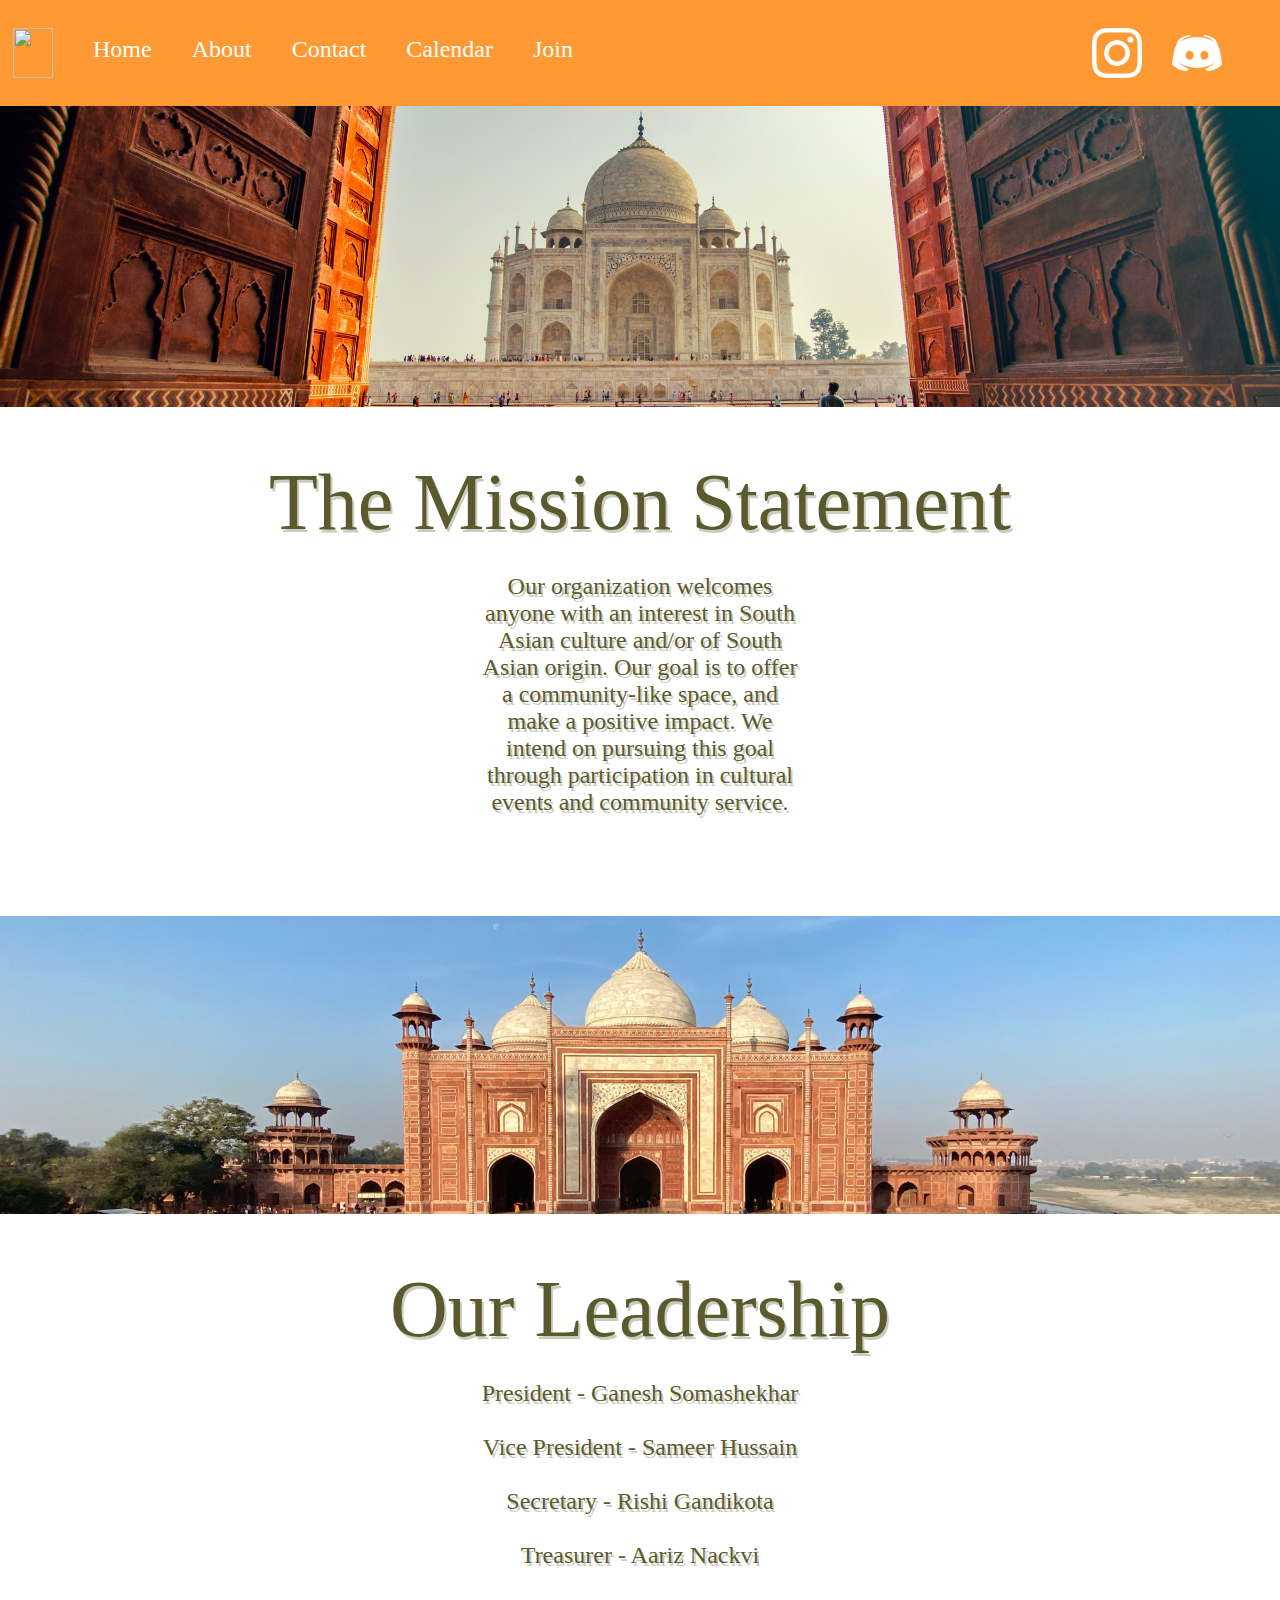
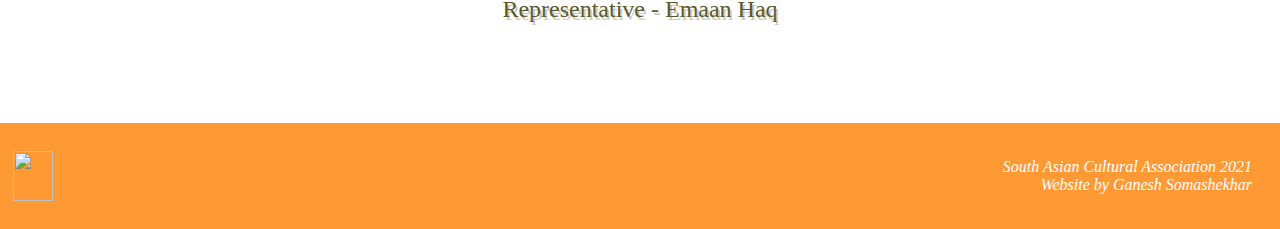
==== about.html @ 5bf3312b "first commit" ====
<!DOCTYPE html>

<html>

<title>
    About
</title>

<head>

    <meta charset="utf-8" />
    <title>
        Page Title
    </title>

    <link rel="stylesheet"  href="styles.css">





</head>

<body>


    <div class="container">

    
    <div class="nav-wrapper">
    <div class="left-side">


        <div class="logo">
            <a href="index.html">
                <img src="images/sacaweblogo.png" a href="about.html" width="40" height="50" >
              </a>
            
        </div>

        

        <div class="nav-link-wrapper">
            <a href="index.html"> Home </a>

        </div>
        
        <div class="nav-link-wrapper">
            <a href="about.html"> About </a>

        </div>

        <div class="nav-link-wrapper">
            <a href="contact.html"> Contact </a>

        </div>

        <div class="nav-link-wrapper">
            <a href="calendar.html"> Calendar </a>

        </div>

        <div class="nav-link-wrapper">
            <a href="join.html"> Join </a>

        </div>
        

    </div>
    <div class="right-side">

        <div class="insta-logo">

            
            <a href="https://www.instagram.com/southasianculturalassociation/" target="_blank" rel="noopener noreferrer">
                <img src="images/instalogo.png"  width="50" height="50"  >
              </a>
        </div>
        
            <div class="discord-logo">
                <a href="https://discord.gg/c4SbURvfE7" target="_blank" rel="noopener noreferrer">
                    <img src="images/discordlogo.png"  width="50" height="50" >
                  </a>
            </div>
              

        
        

    </div>
    
      


    </div>

    <div class="container2">

        

        <div class="img">
            <div class="fade-in">
                <img src="images/sacawebphoto3.jpg" alt="Temple" style="width:100%;">
            </div>
        </div>

        <div class="aboutus" >


            
            <div class="fade-in">

                
                The Mission Statement
            </div>
            
        </div>

        <div class="aboutus-message">

            <div class="fade-in">
                Our organization welcomes anyone with an interest in South Asian culture and/or of South Asian origin.
                 Our goal is to offer a community-like space, and make a positive impact. 
                 We intend on pursuing this goal through participation in cultural events and community service.
                
            </div>




        </div>

        <div class="img">
            <div class="fade-in">
                <img src="images/sacawebphoto4.jpg" alt="Temple" style="width:100%;">
            </div>
        </div>


        <div class="aboutus" >


            
            <div class="fade-in">

                
                Our Leadership
            </div>
            
        </div>

        <div class="aboutus-message">

            <div class="fade-in">
                President - Ganesh Somashekhar
                <br>
                <br>
                Vice President - Sameer Hussain
                <br>
                <br>
                Secretary - Rishi Gandikota
                <br>
                <br> 
                Treasurer - Aariz Nackvi
                <br>
                <br>
                Representative - Emaan Haq

                
            </div>




        </div>

    
        
          
    
    
    </div>

    

    <div class="container3">

    
        <div class="nav-wrapper">
        <div class="left-side">
    
    
            <div class="logo">
                <a href="index.html">
                    <img src="images/sacaweblogo.png" a href="about.html" width="40" height="50" >
                  </a>
                
            </div>

            
    
            
    
            
            
    
        </div>

       

        <div class="middle-text">
            South Asian Cultural Association 2021
            <br>
            Website by Ganesh Somashekhar
        </div>
    
        



    



</body>










</html>
---- styles.css ----
/* Master Styles */

body {
    margin: 0px;
    
}

.container {
    display: grid;
    grid-template-columns: 1fr;
    background-color: #FF9933;
    
  top: 0;
  left: 0;
  z-index: 9999;
  width: 100%;
  
}

.nav-wrapper {
    display: flex;
    justify-content: space-between;
    padding: 28px;
    font-family:Verdana;
    color: white;
    align-items: center;
    

    
    
}

.left-side {
    display: flex;
    align-items: center;
    
}

.right-side {
  display: flex;
  align-items: center;
  
}
.logo {
    image-resolution: 1000dpi;
    margin-left: -15px;
    display: flex;
    
}
.nav-wrapper > .left-side > div {
    
    margin-right: 40px;
    font-size: 1.5em;
    
    
    
}

.nav-wrapper > .right-side > div {
     margin-right: 30px;
  
}



.nav-link-wrapper {

    height: 32px;
    border-bottom: 3px solid transparent;
    
    transition: border-bottom 0.5s;
    
    color: white;
    
}

.nav-link-wrapper a {
    
    color: white;
    text-decoration: none;
    transition: font-size 0.5s;
   
    
    
}

.nav-link-wrapper:hover {
    
    
    border-bottom: 2px solid white;
    
    
    
    
}

.nav-link-wrapper a:hover {
    
    font-size: 1.05em;
    transition: box-shadow 1s;
    
}


.container2 {
    display: grid;
    grid-template-columns: 1fr;
    background-color: white;
    align-items: center;
}

img {
    display: flex;
    justify-content: center;


}

.aboutus {


    
    display: flex;
    justify-content: center;
    
    
    
    
    margin-top: 50px;
    font-family: Verdana;
    text-shadow: 2px 2.5px #5b5a2e4f;
    
    color: #5b5a2e;
    
    font-size: 5em;
    
    
        
    
        
          
    
    

}

.aboutus-message {

    display: grid;
    justify-content: center;
    grid-template-columns: .25fr;

    margin-top: 25px;
    font-family: Verdana;
    text-shadow: 2px 2.5px #5b5a2e4f;
    text-align: center;
    color: #5b5a2e;
    margin-bottom: 100px;
    align-items: center;
    
    font-size: 1.5em;



}

.aboutus-message-alternate {

  display: grid;
  justify-content: center;
  grid-template-columns: .5fr;

  margin-top: 25px;
  font-family: Verdana;
  text-shadow: 2px 2.5px #5b5a2e4f;
  text-align: center;
  color: #5b5a2e;
  margin-bottom: 100px;
  align-items: center;
  
  font-size: 1.5em;



}


.join-discord {
     display: flex;

     justify-content: center;
}

.img-container {
  position: relative;
  text-align: center;
  color: white;
}

.center-left {
  position: absolute;
  top: 50%;
  left: 50%;
  transform: translate(-110%, -50%);
}

.container3 {
    display: grid;
    grid-template-columns: 1fr;
    background-color: #FF9933;
    
    bottom: 0;
  
  
}

.middle-text {
    display: flex;
    justify-content: left;
    font-style:italic;
    text-align:end;
    
    
    
    
    
    font-size: 1em;
    
    font-family: Verdana;
    
    
    color: white;
    
    
    
}

















/* Fade In Script */
.fade-in {
    animation: fadeIn ease 5;
    -webkit-animation: fadeIn ease 5s;
    -moz-animation: fadeIn ease 5s;
    -o-animation: fadeIn ease 5s;
    -ms-animation: fadeIn ease 5s;
  }
  @keyframes fadeIn {
    0% {
      opacity:0;
    }
    100% {
      opacity:1;
    }
  }
  
  @-moz-keyframes fadeIn {
    0% {
      opacity:0;
    }
    100% {
      opacity:1;
    }
  }
  
  @-webkit-keyframes fadeIn {
    0% {
      opacity:0;
    }
    100% {
      opacity:1;
    }
  }
  
  @-o-keyframes fadeIn {
    0% {
      opacity:0;
    }
    100% {
      opacity:1;
    }
  }
  
  @-ms-keyframes fadeIn {
    0% {
      opacity:0;
    }
    100% {
      opacity:1;
  }
}
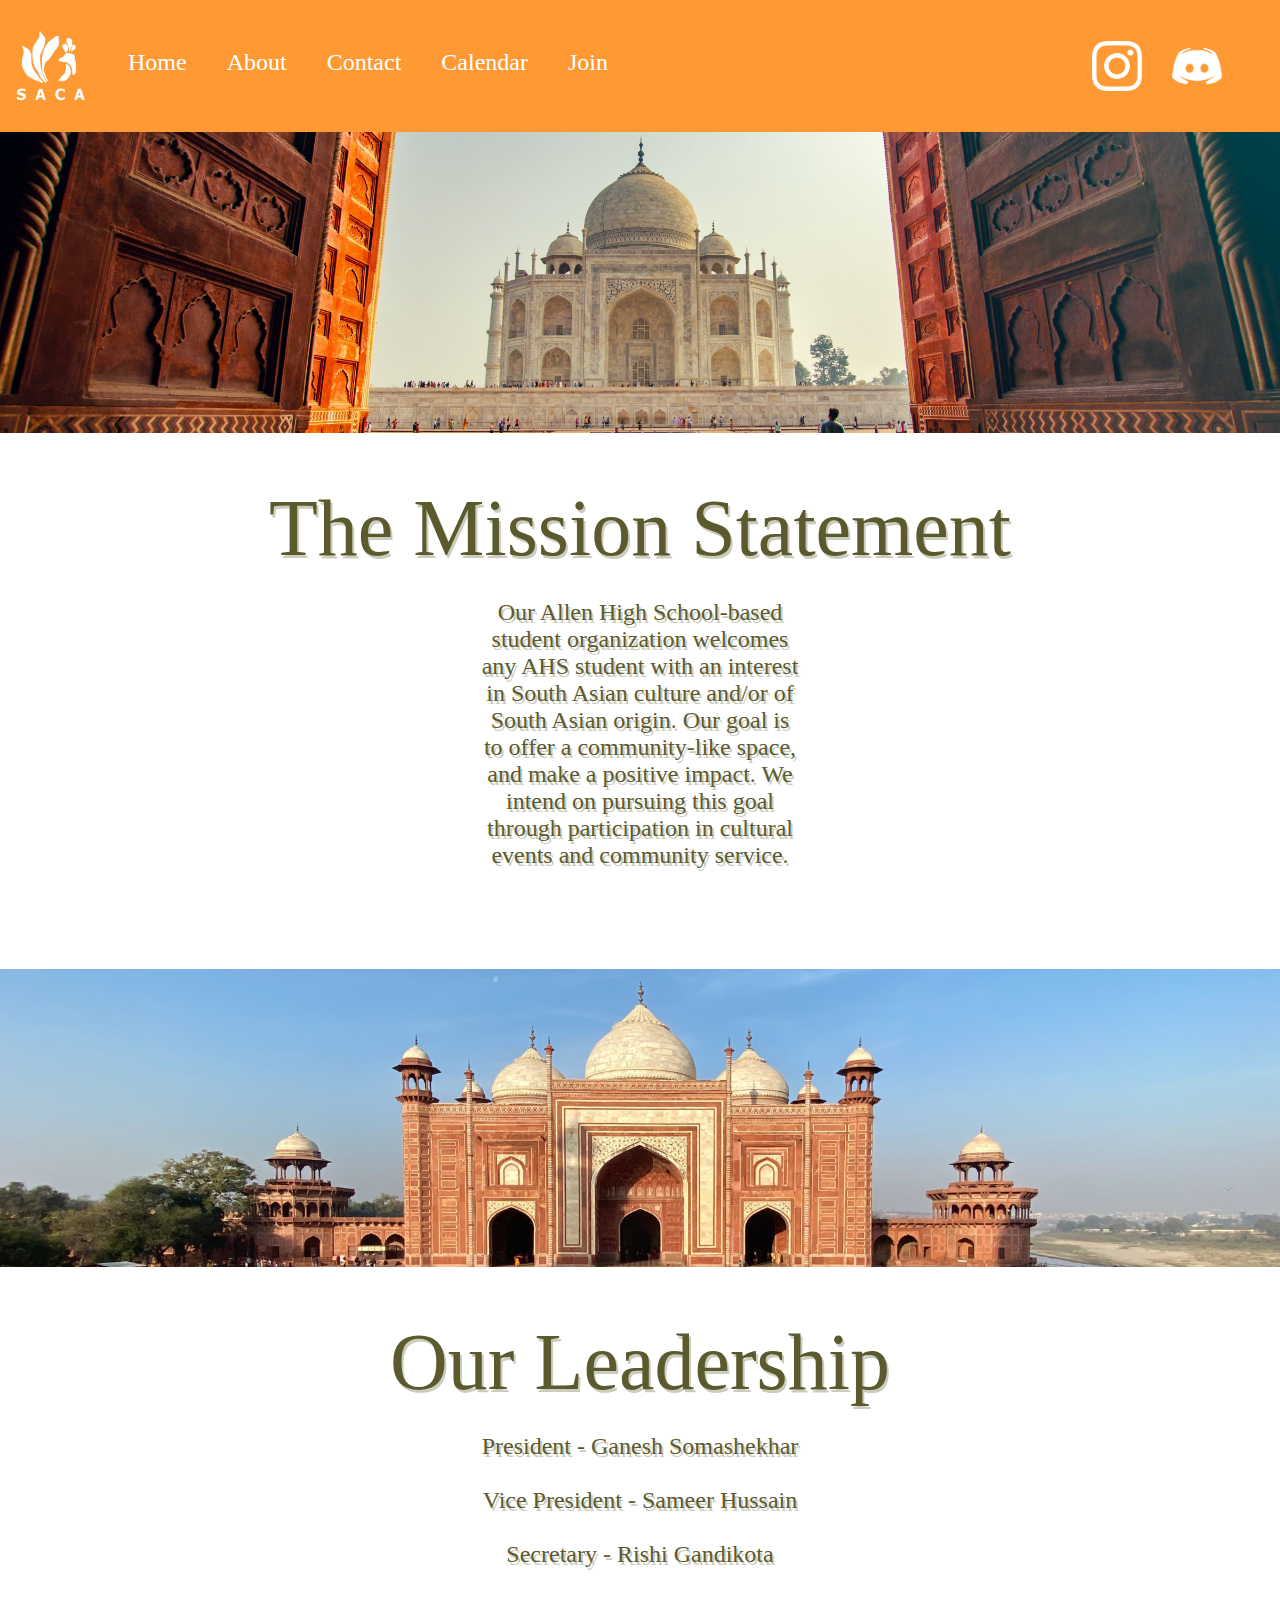
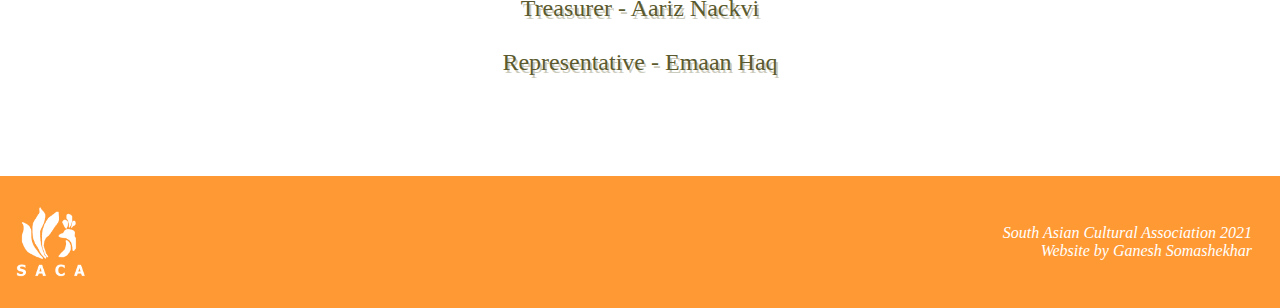
==== commit 8f520ebe: "Update about.html" ====
--- a/about.html
+++ b/about.html
@@ -33,7 +33,7 @@
 
         <div class="logo">
             <a href="index.html">
-                <img src="images/sacaweblogo.png" a href="about.html" width="40" height="50" >
+                <img src="images/sacaweblogo.png" a href="index.html"  width="75" height="76" >
               </a>
             
         </div>
@@ -119,7 +119,7 @@
         <div class="aboutus-message">
 
             <div class="fade-in">
-                Our organization welcomes anyone with an interest in South Asian culture and/or of South Asian origin.
+                Our Allen High School-based student organization welcomes any AHS student with an interest in South Asian culture and/or of South Asian origin.
                  Our goal is to offer a community-like space, and make a positive impact. 
                  We intend on pursuing this goal through participation in cultural events and community service.
                 
@@ -192,7 +192,7 @@
     
             <div class="logo">
                 <a href="index.html">
-                    <img src="images/sacaweblogo.png" a href="about.html" width="40" height="50" >
+                    <img src="images/sacaweblogo.png" a href="index.html"  width="75" height="76" >
                   </a>
                 
             </div>
@@ -233,4 +233,4 @@
 
 
 
-</html>+</html>
--- a/styles.css
+++ b/styles.css
@@ -201,7 +201,7 @@
   position: absolute;
   top: 50%;
   left: 50%;
-  transform: translate(-110%, -50%);
+  transform: translate(-50%, -50%);
 }
 
 .container3 {
@@ -302,4 +302,4 @@
     100% {
       opacity:1;
   }
-}+}
